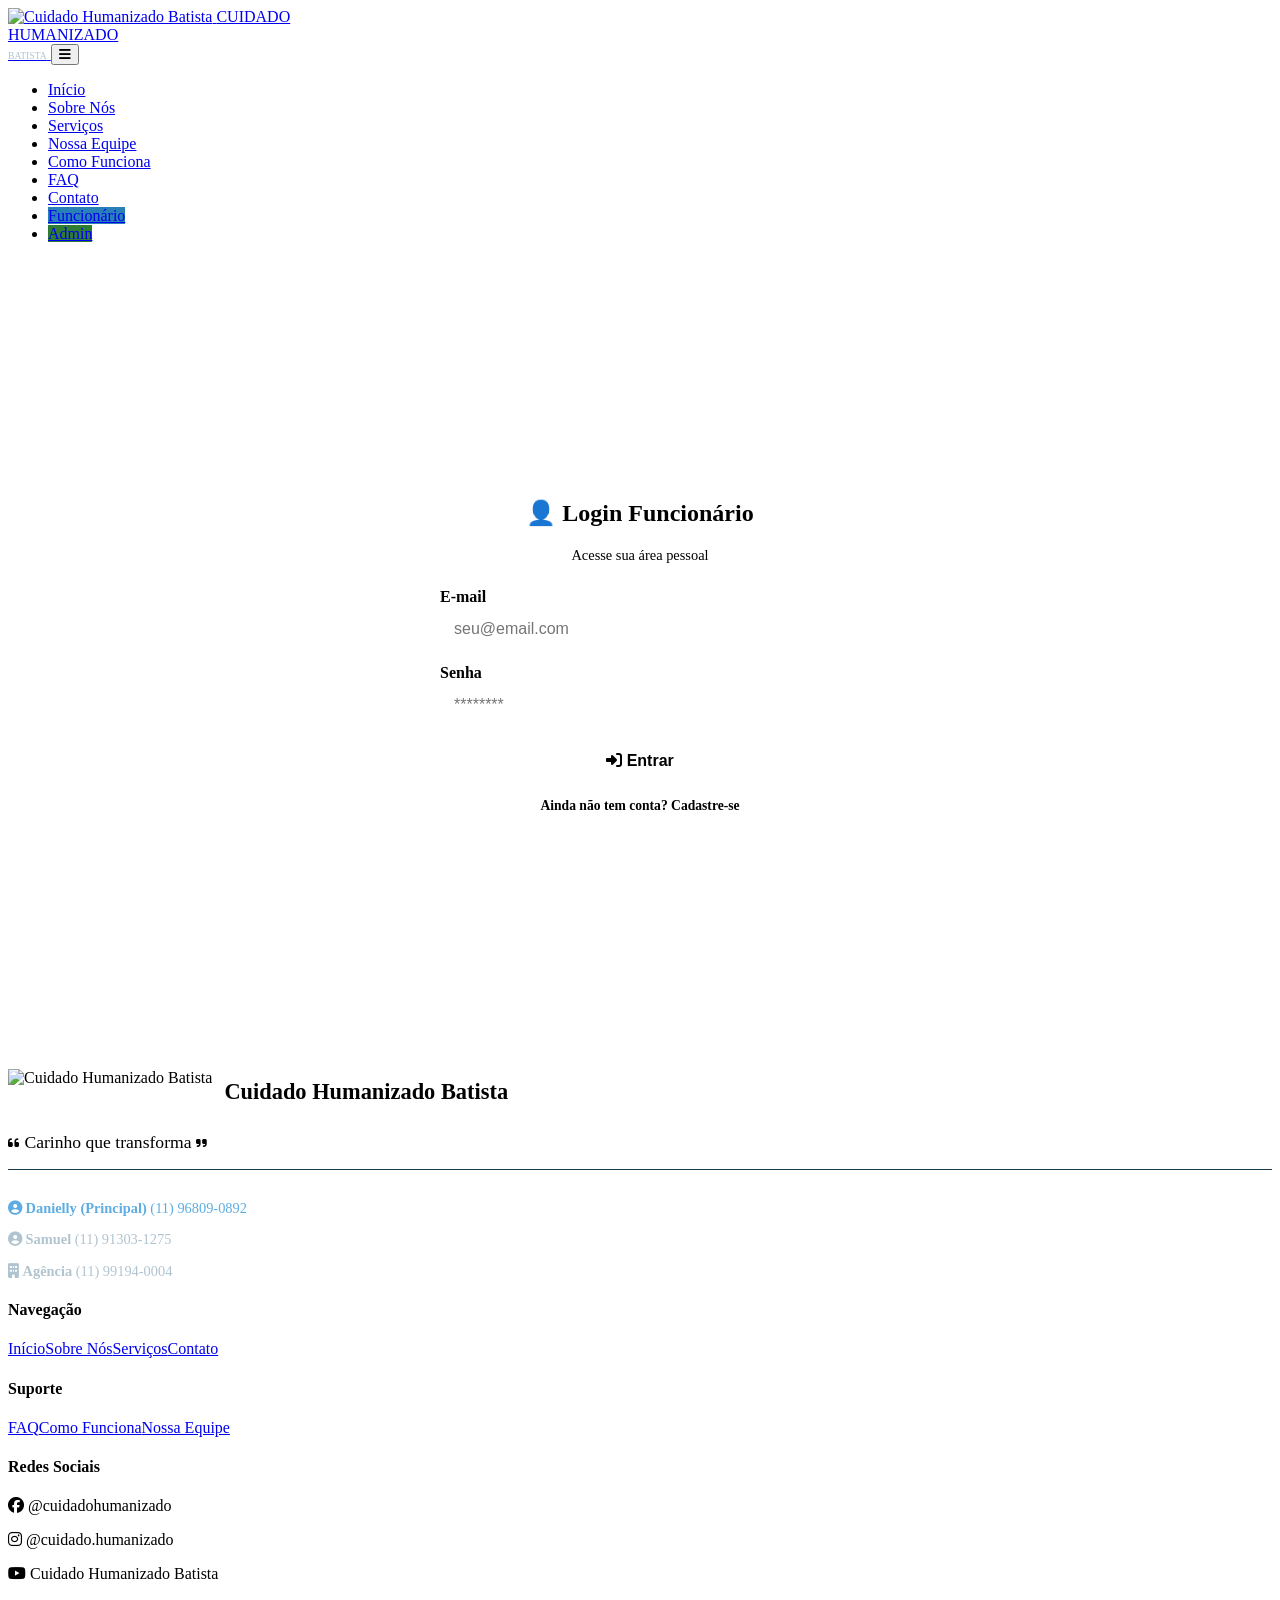
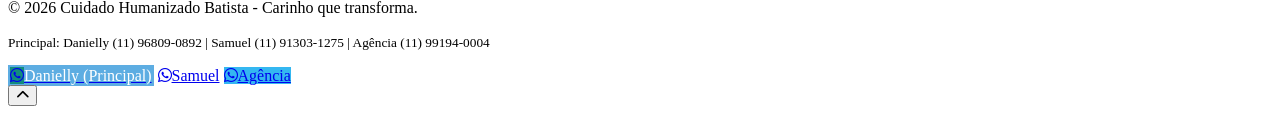
==== dashboard-funcionario.html @ bf466d5c "Create dashboard-funcionario.html" ====
<!DOCTYPE html>
<html lang="pt-br">
<head>
  <meta charset="UTF-8">
  <meta name="viewport" content="width=device-width, initial-scale=1.0">
  <title>Meu Perfil - Cuidado Humanizado Batista</title>
  <link href="https://fonts.googleapis.com/css2?family=Inter:opsz,wght@14..32,400;14..32,500;14..32,600;14..32,700;14..32,800&display=swap" rel="stylesheet">
  <link rel="stylesheet" href="https://cdnjs.cloudflare.com/ajax/libs/font-awesome/6.5.0/css/all.min.css">
  <link rel="stylesheet" href="css/style.css">
  <style>
    .dashboard-box { max-width: 700px; margin: 40px auto; background: var(--branco); padding: 40px; border-radius: var(--border-radius); box-shadow: var(--sombra); }
    .dashboard-box .avatar { text-align: center; font-size: 4rem; color: var(--azul-medio); }
    .dashboard-box h2 { color: var(--azul-escuro); text-align: center; }
    .dashboard-box .info-grid { display: grid; grid-template-columns: 1fr 1fr; gap: 16px; margin-top: 20px; }
    .dashboard-box .info-item { background: var(--cinza-claro); padding: 12px 16px; border-radius: 8px; }
    .dashboard-box .info-item label { font-weight: 600; color: var(--azul-escuro); font-size: 0.8rem; display: block; }
    .dashboard-box .info-item p { margin: 4px 0 0; font-size: 1rem; }
    .dashboard-box .btn-logout { background: #e74c3c; color: #fff; border: none; padding: 10px 24px; border-radius: 30px; cursor: pointer; font-weight: 600; display: block; margin: 20px auto 0; transition: var(--transition); }
    .dashboard-box .btn-logout:hover { background: #c0392b; transform: scale(1.02); }
    .dashboard-box .status-badge { display: inline-block; padding: 4px 16px; border-radius: 20px; font-size: 0.8rem; font-weight: 600; }
    .status-ativo { background: #2ecc71; color: #fff; }
    .status-inativo { background: #e74c3c; color: #fff; }
  </style>
</head>
<body>

<header>
  <div class="container">
    <nav class="navbar">
      <a href="index.html" class="logo-img">
        <img src="https://i.postimg.cc/44HtyBF7/eb74c209-2d52-4f7a-a0ee-88cc4ad9f9d8.jpg" alt="Cuidado Humanizado Batista" style="height: 45px; width: auto;">
        <span class="logo-text">CUIDADO<br><span class="destaque">HUMANIZADO</span><br><small style="font-size:0.6rem; color:#B0C4D0;">BATISTA</small></span>
      </a>
      <button class="hamburger" aria-label="Menu"><i class="fas fa-bars"></i></button>
      <ul class="nav-links">
        <li><a href="index.html">Início</a></li>
        <li><a href="sobre.html">Sobre Nós</a></li>
        <li><a href="servicos.html">Serviços</a></li>
        <li><a href="equipe.html">Nossa Equipe</a></li>
        <li><a href="como-funciona.html">Como Funciona</a></li>
        <li><a href="faq.html">FAQ</a></li>
        <li><a href="contato.html">Contato</a></li>
        <li><a href="login-funcionario.html" class="btn-solicitar" style="background: #2980B9;">Funcionário</a></li>
        <li><a href="admin.html" class="btn-solicitar" style="background: #2E7D32;">Admin</a></li>
      </ul>
    </nav>
  </div>
</header>

<section style="padding: 120px 0 60px; min-height: 70vh;">
  <div class="container">
    <div class="dashboard-box" id="dashboardContainer">
      <div id="loadingPerfil" style="text-align:center; padding:40px;">
        <i class="fas fa-spinner fa-spin" style="font-size:2rem; color:var(--azul-medio);"></i>
        <p>Carregando seu perfil...</p>
      </div>
      <div id="perfilContent" style="display:none;">
        <div class="avatar"><i class="fas fa-user-circle"></i></div>
        <h2 id="funcNomeDisplay">Carregando...</h2>
        <p style="text-align:center; color:var(--cinza-claro-texto);" id="funcEmailDisplay"></p>
        <p style="text-align:center; margin-top:4px;"><span id="funcStatusBadge" class="status-badge status-ativo">Ativo</span></p>
        <div class="info-grid">
          <div class="info-item"><label>📅 Idade</label><p id="funcIdadeDisplay">-</p></div>
          <div class="info-item"><label>📞 Telefone</label><p id="funcTelefoneDisplay">-</p></div>
          <div class="info-item"><label>🕒 Disponibilidade</label><p id="funcDisponibilidadeDisplay">-</p></div>
          <div class="info-item"><label>💼 Especialidade</label><p id="funcEspecialidadeDisplay">-</p></div>
          <div class="info-item" style="grid-column: 1 / -1;"><label>📝 Descrição</label><p id="funcDescricaoDisplay">-</p></div>
        </div>
        <button class="btn-logout" onclick="logout()"><i class="fas fa-sign-out-alt"></i> Sair</button>
      </div>
    </div>
  </div>
</section>

<footer>
  <div class="container">
    <div class="footer-grid">
      <div class="footer-col">
        <div style="display: flex; align-items: center; gap: 12px; margin-bottom: 12px;">
          <img src="https://i.postimg.cc/44HtyBF7/eb74c209-2d52-4f7a-a0ee-88cc4ad9f9d8.jpg" alt="Cuidado Humanizado Batista" style="height: 45px; width: auto;">
          <span style="font-size: 1.4rem; font-weight: 700; color: var(--branco);">Cuidado Humanizado Batista</span>
        </div>
        <p style="color: var(--azul-claro); font-weight: 500; font-size: 1.1rem; margin-bottom: 12px;"><i class="fas fa-quote-left" style="font-size: 0.8rem;"></i> Carinho que transforma <i class="fas fa-quote-right" style="font-size: 0.8rem;"></i></p>
        <div style="margin-top: 16px; border-top: 1px solid #1A3A4F; padding-top: 16px;">
          <p style="color: #B0C4D0; font-size: 0.9rem; margin-bottom: 4px;"><i class="fas fa-user-circle" style="color: #5DADE2;"></i> <strong style="color: #5DADE2;">Danielly (Principal)</strong> <a href="tel:+5511968090892" style="color: #5DADE2; text-decoration: none;">(11) 96809-0892</a></p>
          <p style="color: #B0C4D0; font-size: 0.9rem; margin-bottom: 4px;"><i class="fas fa-user-circle"></i> <strong>Samuel</strong> <a href="tel:+5511913031275" style="color: #B0C4D0; text-decoration: none;">(11) 91303-1275</a></p>
          <p style="color: #B0C4D0; font-size: 0.9rem;"><i class="fas fa-building"></i> <strong>Agência</strong> <a href="tel:+5511991940004" style="color: #B0C4D0; text-decoration: none;">(11) 99194-0004</a></p>
        </div>
      </div>
      <div class="footer-col"><h4>Navegação</h4><a href="index.html">Início</a><a href="sobre.html">Sobre Nós</a><a href="servicos.html">Serviços</a><a href="contato.html">Contato</a></div>
      <div class="footer-col"><h4>Suporte</h4><a href="faq.html">FAQ</a><a href="como-funciona.html">Como Funciona</a><a href="equipe.html">Nossa Equipe</a></div>
      <div class="footer-col"><h4>Redes Sociais</h4><p><i class="fab fa-facebook"></i> @cuidadohumanizado</p><p><i class="fab fa-instagram"></i> @cuidado.humanizado</p><p><i class="fab fa-youtube"></i> Cuidado Humanizado Batista</p></div>
    </div>
    <div class="footer-bottom"><p>© 2026 Cuidado Humanizado Batista - Carinho que transforma.</p><p><small>Principal: Danielly (11) 96809-0892 | Samuel (11) 91303-1275 | Agência (11) 99194-0004</small></p></div>
  </div>
</footer>

<div class="whatsapp-float-container">
  <a href="https://wa.me/5511968090892" target="_blank" class="whatsapp-float danielly" style="background-color: #128C7E; border: 2px solid #5DADE2;"><i class="fab fa-whatsapp"></i><span class="label" style="background: #5DADE2; color: #fff;">Danielly (Principal)</span></a>
  <a href="https://wa.me/5511913031275" target="_blank" class="whatsapp-float samuel"><i class="fab fa-whatsapp"></i><span class="label">Samuel</span></a>
  <a href="https://wa.me/5511991940004" target="_blank" class="whatsapp-float agencia" style="background-color: #34B7F1;"><i class="fab fa-whatsapp"></i><span class="label">Agência</span></a>
</div>

<button id="btn-topo"><i class="fas fa-chevron-up"></i></button>

<script>
const API_URL = 'https://backend-cuidado-humanizado.onrender.com';
async function verificarAutenticacao() {
  const token = localStorage.getItem('token');
  const user = JSON.parse(localStorage.getItem('user') || '{}');
  if (!token || user.role !== 'funcionario') { window.location.href = 'login-funcionario.html'; return; }
  await carregarPerfil();
}
async function carregarPerfil() {
  const token = localStorage.getItem('token');
  const user = JSON.parse(localStorage.getItem('user') || '{}');
  try {
    const res = await fetch(`${API_URL}/api/funcionarios`, { headers: { 'Authorization': `Bearer ${token}` } });
    const data = await res.json();
    if (res.ok) {
      const funcionario = data.find(f => f.userId?._id === user.id || f.userId === user.id);
      if (funcionario) {
        document.getElementById('funcNomeDisplay').textContent = funcionario.nomeCompleto;
        document.getElementById('funcEmailDisplay').textContent = user.email;
        document.getElementById('funcIdadeDisplay').textContent = `${funcionario.idade} anos`;
        document.getElementById('funcTelefoneDisplay').textContent = funcionario.telefone;
        const disp = [];
        if (funcionario.disponibilidade?.manha) disp.push('🌅 Manhã');
        if (funcionario.disponibilidade?.tarde) disp.push('☀️ Tarde');
        if (funcionario.disponibilidade?.noite) disp.push('🌙 Noite');
        if (funcionario.disponibilidade?.finaisSemana) disp.push('📅 FDS');
        document.getElementById('funcDisponibilidadeDisplay').textContent = disp.length ? disp.join(' / ') : 'Não informado';
        document.getElementById('funcEspecialidadeDisplay').textContent = funcionario.especialidade || 'Não informada';
        document.getElementById('funcDescricaoDisplay').textContent = funcionario.descricao || 'Não informada';
        const statusBadge = document.getElementById('funcStatusBadge');
        if (funcionario.ativo !== false) { statusBadge.textContent = '✅ Ativo'; statusBadge.className = 'status-badge status-ativo'; } else { statusBadge.textContent = '❌ Inativo'; statusBadge.className = 'status-badge status-inativo'; }
        document.getElementById('loadingPerfil').style.display = 'none';
        document.getElementById('perfilContent').style.display = 'block';
      } else { document.getElementById('loadingPerfil').innerHTML = '<p style="color:#e74c3c;">❌ Perfil não encontrado. Entre em contato com o admin.</p>'; }
    } else { throw new Error('Erro ao carregar perfil'); }
  } catch (err) { document.getElementById('loadingPerfil').innerHTML = '<p style="color:#e74c3c;">❌ Erro ao carregar perfil. Tente novamente.</p>'; console.error(err); }
}
function logout() { localStorage.removeItem('token'); localStorage.removeItem('user'); window.location.href = 'login-funcionario.html'; }
const hamburger = document.querySelector('.hamburger'); const navLinks = document.querySelector('.nav-links');
if (hamburger && navLinks) { hamburger.addEventListener('click', function() { navLinks.classList.toggle('active'); const icon = this.querySelector('i'); if (icon) { icon.classList.toggle('fa-bars'); icon.classList.toggle('fa-times'); } }); }
verificarAutenticacao();
</script>
</body>
</html>
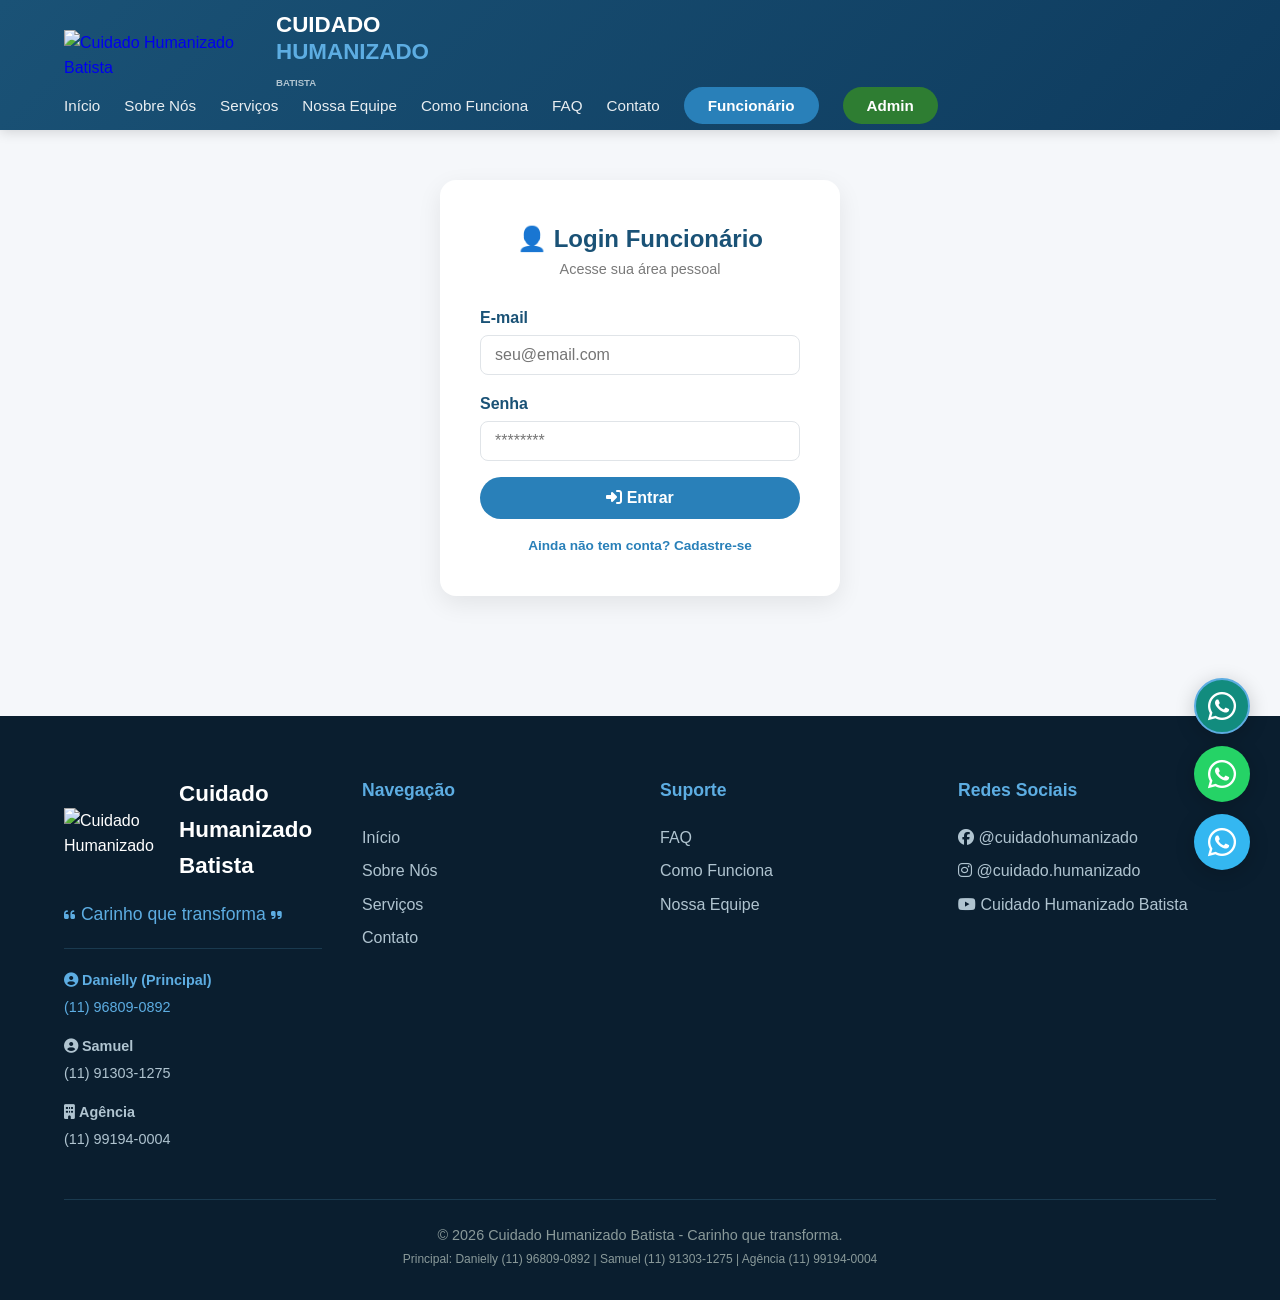
==== commit 16e9e059: "Refactor authentication and profile loading logic" ====
--- a/dashboard-funcionario.html
+++ b/dashboard-funcionario.html
@@ -105,44 +105,103 @@
 
 <script>
 const API_URL = 'https://backend-cuidado-humanizado.onrender.com';
+
+// ===== VERIFICAR AUTENTICAÇÃO =====
 async function verificarAutenticacao() {
   const token = localStorage.getItem('token');
   const user = JSON.parse(localStorage.getItem('user') || '{}');
-  if (!token || user.role !== 'funcionario') { window.location.href = 'login-funcionario.html'; return; }
+  
+  if (!token || user.role !== 'funcionario') {
+    window.location.href = 'login-funcionario.html';
+    return;
+  }
+  
   await carregarPerfil();
 }
+
+// ===== CARREGAR PERFIL =====
 async function carregarPerfil() {
   const token = localStorage.getItem('token');
   const user = JSON.parse(localStorage.getItem('user') || '{}');
+  
   try {
-    const res = await fetch(`${API_URL}/api/funcionarios`, { headers: { 'Authorization': `Bearer ${token}` } });
+    const res = await fetch(`${API_URL}/api/funcionarios`, {
+      headers: { 'Authorization': `Bearer ${token}` }
+    });
     const data = await res.json();
-    if (res.ok) {
-      const funcionario = data.find(f => f.userId?._id === user.id || f.userId === user.id);
-      if (funcionario) {
-        document.getElementById('funcNomeDisplay').textContent = funcionario.nomeCompleto;
-        document.getElementById('funcEmailDisplay').textContent = user.email;
-        document.getElementById('funcIdadeDisplay').textContent = `${funcionario.idade} anos`;
-        document.getElementById('funcTelefoneDisplay').textContent = funcionario.telefone;
-        const disp = [];
-        if (funcionario.disponibilidade?.manha) disp.push('🌅 Manhã');
-        if (funcionario.disponibilidade?.tarde) disp.push('☀️ Tarde');
-        if (funcionario.disponibilidade?.noite) disp.push('🌙 Noite');
-        if (funcionario.disponibilidade?.finaisSemana) disp.push('📅 FDS');
-        document.getElementById('funcDisponibilidadeDisplay').textContent = disp.length ? disp.join(' / ') : 'Não informado';
-        document.getElementById('funcEspecialidadeDisplay').textContent = funcionario.especialidade || 'Não informada';
-        document.getElementById('funcDescricaoDisplay').textContent = funcionario.descricao || 'Não informada';
-        const statusBadge = document.getElementById('funcStatusBadge');
-        if (funcionario.ativo !== false) { statusBadge.textContent = '✅ Ativo'; statusBadge.className = 'status-badge status-ativo'; } else { statusBadge.textContent = '❌ Inativo'; statusBadge.className = 'status-badge status-inativo'; }
-        document.getElementById('loadingPerfil').style.display = 'none';
-        document.getElementById('perfilContent').style.display = 'block';
-      } else { document.getElementById('loadingPerfil').innerHTML = '<p style="color:#e74c3c;">❌ Perfil não encontrado. Entre em contato com o admin.</p>'; }
-    } else { throw new Error('Erro ao carregar perfil'); }
-  } catch (err) { document.getElementById('loadingPerfil').innerHTML = '<p style="color:#e74c3c;">❌ Erro ao carregar perfil. Tente novamente.</p>'; console.error(err); }
-}
-function logout() { localStorage.removeItem('token'); localStorage.removeItem('user'); window.location.href = 'login-funcionario.html'; }
-const hamburger = document.querySelector('.hamburger'); const navLinks = document.querySelector('.nav-links');
-if (hamburger && navLinks) { hamburger.addEventListener('click', function() { navLinks.classList.toggle('active'); const icon = this.querySelector('i'); if (icon) { icon.classList.toggle('fa-bars'); icon.classList.toggle('fa-times'); } }); }
+
+    if (!res.ok) {
+      throw new Error(data.message || 'Erro ao carregar perfil');
+    }
+
+    // Encontra o funcionário com o userId correspondente
+    const funcionario = data.find(f => f.userId?._id === user.id || f.userId === user.id);
+
+    if (!funcionario) {
+      document.getElementById('loadingPerfil').innerHTML = 
+        '<p style="color:#e74c3c;">❌ Perfil não encontrado. Entre em contato com o admin.</p>';
+      return;
+    }
+
+    // Preenche os dados
+    document.getElementById('funcNomeDisplay').textContent = funcionario.nomeCompleto;
+    document.getElementById('funcEmailDisplay').textContent = user.email;
+    document.getElementById('funcIdadeDisplay').textContent = `${funcionario.idade} anos`;
+    document.getElementById('funcTelefoneDisplay').textContent = funcionario.telefone;
+
+    // Disponibilidade
+    const disp = [];
+    if (funcionario.disponibilidade?.manha) disp.push('🌅 Manhã');
+    if (funcionario.disponibilidade?.tarde) disp.push('☀️ Tarde');
+    if (funcionario.disponibilidade?.noite) disp.push('🌙 Noite');
+    if (funcionario.disponibilidade?.finaisSemana) disp.push('📅 FDS');
+    document.getElementById('funcDisponibilidadeDisplay').textContent = disp.length ? disp.join(' / ') : 'Não informado';
+
+    document.getElementById('funcEspecialidadeDisplay').textContent = funcionario.especialidade || 'Não informada';
+    document.getElementById('funcDescricaoDisplay').textContent = funcionario.descricao || 'Não informada';
+
+    // Status
+    const statusBadge = document.getElementById('funcStatusBadge');
+    if (funcionario.ativo !== false) {
+      statusBadge.textContent = '✅ Ativo';
+      statusBadge.className = 'status-badge status-ativo';
+    } else {
+      statusBadge.textContent = '❌ Inativo';
+      statusBadge.className = 'status-badge status-inativo';
+    }
+
+    document.getElementById('loadingPerfil').style.display = 'none';
+    document.getElementById('perfilContent').style.display = 'block';
+
+  } catch (err) {
+    console.error('Erro ao carregar perfil:', err);
+    document.getElementById('loadingPerfil').innerHTML = 
+      `<p style="color:#e74c3c;">❌ Erro ao carregar perfil: ${err.message}. Tente novamente.</p>`;
+  }
+}
+
+// ===== LOGOUT =====
+function logout() {
+  localStorage.removeItem('token');
+  localStorage.removeItem('user');
+  window.location.href = 'login-funcionario.html';
+}
+
+// ===== MENU MOBILE =====
+const hamburger = document.querySelector('.hamburger');
+const navLinks = document.querySelector('.nav-links');
+if (hamburger && navLinks) {
+  hamburger.addEventListener('click', function() {
+    navLinks.classList.toggle('active');
+    const icon = this.querySelector('i');
+    if (icon) {
+      icon.classList.toggle('fa-bars');
+      icon.classList.toggle('fa-times');
+    }
+  });
+}
+
+// ===== INICIAR =====
 verificarAutenticacao();
 </script>
 </body>
--- a/css/style.css
+++ b/css/style.css
@@ -0,0 +1,750 @@
+/* ============================================
+   CSS GLOBAL - CUIDADO HUMANIZADO BATISTA
+   Paleta: Verde suave, Azul, Branco, Cinza
+   ============================================ */
+
+* {
+  margin: 0;
+  padding: 0;
+  box-sizing: border-box;
+}
+
+:root {
+  --verde-principal: #2E7D32;
+  --verde-suave: #66BB6A;
+  --verde-claro: #A5D6A7;
+  --azul-escuro: #1A5276;
+  --azul-medio: #2980B9;
+  --azul-claro: #5DADE2;
+  --branco: #FFFFFF;
+  --cinza-claro: #F5F7FA;
+  --cinza-borda: #E0E4E8;
+  --cinza-texto: #4A4A4A;
+  --cinza-claro-texto: #7A7A7A;
+  --sombra: 0 8px 24px rgba(0, 0, 0, 0.08);
+  --sombra-hover: 0 12px 32px rgba(0, 0, 0, 0.15);
+  --border-radius: 16px;
+  --transition: 0.3s ease;
+  --fonte-principal: 'Inter', 'Segoe UI', sans-serif;
+}
+
+body {
+  font-family: var(--fonte-principal);
+  background-color: var(--cinza-claro);
+  color: var(--cinza-texto);
+  line-height: 1.6;
+  overflow-x: hidden;
+}
+
+.container {
+  max-width: 1200px;
+  margin: 0 auto;
+  padding: 0 24px;
+}
+
+/* ===== LOGOTIPO ===== */
+.logo-img {
+  display: flex;
+  align-items: center;
+  gap: 12px;
+  text-decoration: none;
+}
+.logo-img img {
+  height: 50px;
+  width: auto;
+  max-width: 200px;
+}
+.logo-text {
+  font-size: 1.4rem;
+  font-weight: 700;
+  color: var(--branco);
+  line-height: 1.2;
+}
+.logo-text .destaque {
+  color: var(--azul-claro);
+}
+
+/* ===== BOTÕES ===== */
+.btn {
+  display: inline-block;
+  padding: 14px 32px;
+  border-radius: 50px;
+  font-weight: 600;
+  font-size: 1rem;
+  text-decoration: none;
+  transition: var(--transition);
+  border: none;
+  cursor: pointer;
+  text-align: center;
+}
+
+.btn-primario {
+  background-color: var(--verde-principal);
+  color: var(--branco);
+  box-shadow: 0 4px 12px rgba(46, 125, 50, 0.3);
+}
+.btn-primario:hover {
+  background-color: #1B5E20;
+  transform: translateY(-2px);
+  box-shadow: 0 8px 20px rgba(46, 125, 50, 0.4);
+}
+
+.btn-azul {
+  background-color: var(--azul-medio);
+  color: var(--branco);
+  box-shadow: 0 4px 12px rgba(41, 128, 185, 0.3);
+}
+.btn-azul:hover {
+  background-color: var(--azul-escuro);
+  transform: translateY(-2px);
+  box-shadow: 0 8px 20px rgba(41, 128, 185, 0.4);
+}
+
+.btn-secundario {
+  background-color: transparent;
+  color: var(--verde-principal);
+  border: 2px solid var(--verde-principal);
+}
+.btn-secundario:hover {
+  background-color: var(--verde-principal);
+  color: var(--branco);
+  transform: translateY(-2px);
+}
+
+.btn-destaque {
+  background-color: var(--azul-claro);
+  color: var(--branco);
+  box-shadow: 0 4px 12px rgba(93, 173, 226, 0.3);
+}
+.btn-destaque:hover {
+  background-color: var(--azul-medio);
+  transform: translateY(-2px);
+  box-shadow: 0 8px 20px rgba(93, 173, 226, 0.4);
+}
+
+/* ===== TÍTULOS ===== */
+.section-titulo {
+  font-size: 2.4rem;
+  color: var(--azul-escuro);
+  margin-bottom: 12px;
+  font-weight: 700;
+  letter-spacing: -0.5px;
+}
+
+.section-titulo span {
+  color: var(--verde-principal);
+}
+
+.section-subtitulo {
+  font-size: 1.2rem;
+  color: var(--cinza-claro-texto);
+  margin-bottom: 48px;
+  text-align: center;
+  max-width: 700px;
+  margin-left: auto;
+  margin-right: auto;
+}
+
+.text-center {
+  text-align: center;
+}
+
+/* ===== HEADER / MENU ===== */
+header {
+  background: linear-gradient(135deg, var(--azul-escuro) 0%, #0E3B5E 100%);
+  box-shadow: 0 2px 12px rgba(0,0,0,0.15);
+  position: fixed;
+  width: 100%;
+  top: 0;
+  z-index: 1000;
+  transition: var(--transition);
+}
+
+header.scrolled {
+  box-shadow: 0 4px 20px rgba(0,0,0,0.3);
+}
+
+.navbar {
+  display: flex;
+  justify-content: space-between;
+  align-items: center;
+  padding: 12px 0;
+  flex-wrap: wrap;
+}
+
+.nav-links {
+  display: flex;
+  list-style: none;
+  gap: 24px;
+  align-items: center;
+  flex-wrap: wrap;
+}
+
+.nav-links a {
+  text-decoration: none;
+  color: var(--branco);
+  font-weight: 500;
+  transition: var(--transition);
+  position: relative;
+  font-size: 0.95rem;
+  opacity: 0.9;
+}
+
+.nav-links a::after {
+  content: '';
+  position: absolute;
+  bottom: -4px;
+  left: 0;
+  width: 0;
+  height: 2px;
+  background-color: var(--azul-claro);
+  transition: var(--transition);
+}
+
+.nav-links a:hover::after,
+.nav-links a.active::after {
+  width: 100%;
+}
+
+.nav-links a:hover {
+  opacity: 1;
+  color: var(--azul-claro);
+}
+
+.nav-links .btn-solicitar {
+  background-color: var(--azul-claro);
+  color: var(--branco) !important;
+  padding: 10px 24px;
+  border-radius: 50px;
+  transition: var(--transition);
+  font-weight: 600;
+  opacity: 1;
+}
+
+.nav-links .btn-solicitar:hover {
+  background-color: var(--branco);
+  color: var(--azul-escuro) !important;
+  transform: translateY(-2px);
+  box-shadow: 0 4px 12px rgba(255,255,255,0.2);
+}
+
+.nav-links .btn-solicitar::after {
+  display: none;
+}
+
+.hamburger {
+  display: none;
+  font-size: 1.8rem;
+  cursor: pointer;
+  color: var(--branco);
+  background: none;
+  border: none;
+  transition: var(--transition);
+}
+
+/* ===== HERO ===== */
+.hero {
+  padding: 140px 0 80px;
+  background: linear-gradient(135deg, #E8F5E9 0%, #D6EAF8 100%);
+  min-height: 80vh;
+  display: flex;
+  align-items: center;
+}
+
+.hero-grid {
+  display: grid;
+  grid-template-columns: 1fr 1fr;
+  gap: 60px;
+  align-items: center;
+}
+
+.hero-texto h1 {
+  font-size: 3.2rem;
+  font-weight: 800;
+  color: var(--azul-escuro);
+  line-height: 1.2;
+  margin-bottom: 20px;
+}
+
+.hero-texto h1 span {
+  color: var(--verde-principal);
+}
+
+.hero-texto p {
+  font-size: 1.2rem;
+  color: var(--cinza-claro-texto);
+  margin-bottom: 32px;
+  max-width: 500px;
+}
+
+.hero-botoes {
+  display: flex;
+  gap: 16px;
+  flex-wrap: wrap;
+}
+
+.hero-imagem {
+  display: flex;
+  justify-content: center;
+  align-items: center;
+}
+
+.hero-imagem-placeholder {
+  background: var(--branco);
+  border-radius: var(--border-radius);
+  padding: 40px;
+  box-shadow: var(--sombra);
+  text-align: center;
+  width: 100%;
+  max-width: 500px;
+  border: 1px solid var(--azul-claro);
+}
+
+/* ===== SEÇÕES ===== */
+section {
+  padding: 80px 0;
+}
+
+.section-bg-claro {
+  background-color: var(--branco);
+}
+
+.section-bg-cinza {
+  background-color: var(--cinza-claro);
+}
+
+.section-bg-azul-claro {
+  background-color: #EBF5FB;
+}
+
+/* ===== CARDS ===== */
+.card-grid {
+  display: grid;
+  grid-template-columns: repeat(auto-fill, minmax(260px, 1fr));
+  gap: 32px;
+}
+
+.card {
+  background: var(--branco);
+  border-radius: var(--border-radius);
+  padding: 32px 24px;
+  box-shadow: var(--sombra);
+  transition: var(--transition);
+  border: 1px solid var(--cinza-borda);
+  text-align: center;
+}
+
+.card:hover {
+  transform: translateY(-8px);
+  box-shadow: var(--sombra-hover);
+  border-color: var(--azul-medio);
+}
+
+.card i {
+  font-size: 3rem;
+  color: var(--azul-medio);
+  margin-bottom: 16px;
+}
+
+.card h3 {
+  font-size: 1.3rem;
+  margin-bottom: 8px;
+  color: var(--azul-escuro);
+}
+
+.card p {
+  color: var(--cinza-claro-texto);
+  font-size: 0.95rem;
+  margin-bottom: 16px;
+}
+
+.card .btn {
+  padding: 8px 24px;
+  font-size: 0.9rem;
+}
+
+/* ===== DEPOIMENTOS ===== */
+.depoimento {
+  background: var(--branco);
+  padding: 32px;
+  border-radius: var(--border-radius);
+  box-shadow: var(--sombra);
+  border-left: 4px solid var(--azul-medio);
+}
+
+.depoimento p {
+  font-style: italic;
+  font-size: 1.05rem;
+  color: var(--cinza-texto);
+}
+
+.depoimento .autor {
+  margin-top: 16px;
+  font-weight: 600;
+  color: var(--azul-escuro);
+}
+
+/* ===== TIMELINE ===== */
+.timeline {
+  position: relative;
+  padding-left: 40px;
+}
+
+.timeline-item {
+  position: relative;
+  padding-bottom: 48px;
+  padding-left: 20px;
+  border-left: 3px solid var(--azul-claro);
+}
+
+.timeline-item:last-child {
+  border-left: none;
+}
+
+.timeline-item::before {
+  content: '';
+  position: absolute;
+  left: -9px;
+  top: 0;
+  width: 16px;
+  height: 16px;
+  background: var(--azul-medio);
+  border-radius: 50%;
+  border: 3px solid var(--branco);
+  box-shadow: 0 0 0 3px var(--azul-medio);
+}
+
+.timeline-item .numero {
+  font-weight: 700;
+  color: var(--azul-escuro);
+  font-size: 1.2rem;
+}
+
+.timeline-item h4 {
+  font-size: 1.2rem;
+  margin: 4px 0 6px;
+  color: var(--azul-escuro);
+}
+
+.timeline-item p {
+  color: var(--cinza-claro-texto);
+}
+
+/* ===== FAQ ACCORDION ===== */
+.faq-item {
+  background: var(--branco);
+  border-radius: var(--border-radius);
+  margin-bottom: 16px;
+  box-shadow: var(--sombra);
+  overflow: hidden;
+  border: 1px solid var(--cinza-borda);
+}
+
+.faq-pergunta {
+  padding: 18px 24px;
+  display: flex;
+  justify-content: space-between;
+  align-items: center;
+  cursor: pointer;
+  font-weight: 600;
+  color: var(--azul-escuro);
+  transition: var(--transition);
+  background: var(--branco);
+  border: none;
+  width: 100%;
+  text-align: left;
+  font-size: 1rem;
+}
+
+.faq-pergunta:hover {
+  background: var(--cinza-claro);
+}
+
+.faq-pergunta i {
+  transition: var(--transition);
+  color: var(--azul-medio);
+}
+
+.faq-item.active .faq-pergunta i {
+  transform: rotate(180deg);
+}
+
+.faq-resposta {
+  max-height: 0;
+  overflow: hidden;
+  transition: max-height 0.4s ease, padding 0.3s ease;
+  padding: 0 24px;
+  color: var(--cinza-claro-texto);
+}
+
+.faq-item.active .faq-resposta {
+  max-height: 300px;
+  padding: 0 24px 24px;
+}
+
+/* ===== CONTATO ===== */
+.contato-grid {
+  display: grid;
+  grid-template-columns: 1fr 1fr;
+  gap: 48px;
+}
+
+.form-group {
+  margin-bottom: 20px;
+}
+
+.form-group label {
+  display: block;
+  font-weight: 500;
+  margin-bottom: 6px;
+  color: var(--azul-escuro);
+}
+
+.form-group input,
+.form-group select,
+.form-group textarea {
+  width: 100%;
+  padding: 12px 16px;
+  border-radius: 12px;
+  border: 1px solid var(--cinza-borda);
+  font-size: 1rem;
+  transition: var(--transition);
+  background: var(--branco);
+  font-family: inherit;
+}
+
+.form-group input:focus,
+.form-group select:focus,
+.form-group textarea:focus {
+  outline: none;
+  border-color: var(--azul-medio);
+  box-shadow: 0 0 0 4px rgba(41, 128, 185, 0.12);
+}
+
+.form-group textarea {
+  min-height: 120px;
+  resize: vertical;
+}
+
+.info-contato {
+  background: var(--branco);
+  padding: 32px;
+  border-radius: var(--border-radius);
+  box-shadow: var(--sombra);
+  border-top: 4px solid var(--azul-medio);
+}
+
+.info-contato-item {
+  display: flex;
+  align-items: center;
+  gap: 16px;
+  padding: 12px 0;
+  border-bottom: 1px solid var(--cinza-borda);
+}
+
+.info-contato-item:last-child {
+  border-bottom: none;
+}
+
+.info-contato-item i {
+  font-size: 1.4rem;
+  color: var(--azul-medio);
+  width: 32px;
+  text-align: center;
+}
+
+.info-contato-item p {
+  margin: 0;
+}
+
+/* ===== MAPA FICTÍCIO ===== */
+.mapa-placeholder {
+  background: #EBF5FB;
+  border-radius: var(--border-radius);
+  padding: 60px 20px;
+  text-align: center;
+  margin-top: 32px;
+  color: var(--cinza-claro-texto);
+  border: 1px dashed var(--azul-claro);
+}
+
+.mapa-placeholder i {
+  font-size: 4rem;
+  color: var(--azul-medio);
+  margin-bottom: 12px;
+}
+
+/* ===== RODAPÉ ===== */
+footer {
+  background: #0A1E2F;
+  color: var(--branco);
+  padding: 60px 0 30px;
+}
+
+.footer-grid {
+  display: grid;
+  grid-template-columns: repeat(auto-fit, minmax(180px, 1fr));
+  gap: 40px;
+  margin-bottom: 40px;
+}
+
+.footer-col h4 {
+  color: var(--azul-claro);
+  margin-bottom: 16px;
+  font-size: 1.1rem;
+}
+
+.footer-col p,
+.footer-col a {
+  color: #B0C4D0;
+  text-decoration: none;
+  display: block;
+  padding: 4px 0;
+  transition: var(--transition);
+}
+
+.footer-col a:hover {
+  color: var(--branco);
+  padding-left: 4px;
+}
+
+.footer-bottom {
+  border-top: 1px solid #1A3A4F;
+  padding-top: 24px;
+  text-align: center;
+  color: #8A9A9A;
+  font-size: 0.9rem;
+}
+
+.footer-bottom a {
+  color: var(--azul-claro);
+  text-decoration: none;
+}
+
+/* ===== ANIMAÇÕES ===== */
+.animate-on-scroll {
+  opacity: 0;
+  transform: translateY(30px);
+  transition: opacity 0.7s ease, transform 0.7s ease;
+}
+
+.animate-on-scroll.show {
+  opacity: 1;
+  transform: translateY(0);
+}
+
+/* ===== BOTÃO VOLTAR AO TOPO ===== */
+#btn-topo {
+  position: fixed;
+  bottom: 100px;
+  right: 30px;
+  background: var(--azul-medio);
+  color: var(--branco);
+  border: none;
+  border-radius: 50%;
+  width: 50px;
+  height: 50px;
+  font-size: 1.4rem;
+  cursor: pointer;
+  box-shadow: var(--sombra);
+  transition: var(--transition);
+  opacity: 0;
+  visibility: hidden;
+  z-index: 999;
+}
+
+#btn-topo.show {
+  opacity: 1;
+  visibility: visible;
+}
+
+#btn-topo:hover {
+  background: var(--azul-escuro);
+  transform: translateY(-4px);
+}
+
+/* ===== WHATSAPP FLOAT ===== */
+.whatsapp-float-container {
+  position: fixed;
+  bottom: 30px;
+  right: 30px;
+  z-index: 9999;
+  display: flex;
+  flex-direction: column;
+  gap: 12px;
+  align-items: flex-end;
+}
+
+.whatsapp-float {
+  display: flex;
+  align-items: center;
+  justify-content: center;
+  width: 56px;
+  height: 56px;
+  border-radius: 50%;
+  color: #fff;
+  font-size: 2rem;
+  box-shadow: 0 4px 20px rgba(0,0,0,0.2);
+  transition: all 0.3s ease;
+  text-decoration: none;
+  animation: pulse-whatsapp 2s infinite;
+  position: relative;
+}
+
+.whatsapp-float.samuel { background-color: #25d366; animation-delay: 0s; }
+.whatsapp-float.danielly { background-color: #128C7E; animation-delay: 0.5s; border: 2px solid #5DADE2; }
+.whatsapp-float.agencia { background-color: #34B7F1; animation-delay: 0.25s; }
+
+.whatsapp-float:hover { transform: scale(1.1); filter: brightness(1.1); }
+.whatsapp-float .label {
+  display: none;
+  position: absolute;
+  right: 70px;
+  background: rgba(0,0,0,0.8);
+  color: #fff;
+  padding: 4px 12px;
+  border-radius: 20px;
+  font-size: 0.8rem;
+  white-space: nowrap;
+  font-weight: 500;
+}
+.whatsapp-float:hover .label { display: block; }
+
+@keyframes pulse-whatsapp {
+  0% { box-shadow: 0 0 0 0 rgba(37, 211, 102, 0.4); }
+  70% { box-shadow: 0 0 0 15px rgba(37, 211, 102, 0); }
+  100% { box-shadow: 0 0 0 0 rgba(37, 211, 102, 0); }
+}
+
+/* ===== RESPONSIVIDADE ===== */
+@media (max-width: 992px) {
+  .hero-grid { grid-template-columns: 1fr; text-align: center; }
+  .hero-texto p { margin-left: auto; margin-right: auto; }
+  .hero-botoes { justify-content: center; }
+  .contato-grid { grid-template-columns: 1fr; }
+}
+
+@media (max-width: 768px) {
+  .hamburger { display: block; }
+  .nav-links { display: none; flex-direction: column; width: 100%; gap: 16px; padding: 20px 0; background: var(--azul-escuro); border-top: 1px solid rgba(255,255,255,0.1); }
+  .nav-links.active { display: flex; }
+  .hero-texto h1 { font-size: 2.2rem; }
+  .section-titulo { font-size: 1.8rem; }
+  .hero { padding: 120px 0 60px; }
+  .card-grid { grid-template-columns: 1fr; }
+  .timeline { padding-left: 20px; }
+  .footer-grid { grid-template-columns: 1fr; gap: 24px; }
+  .whatsapp-float { width: 48px; height: 48px; font-size: 1.6rem; }
+  .whatsapp-float .label { display: none !important; }
+  #btn-topo { bottom: 80px; right: 16px; width: 44px; height: 44px; font-size: 1.2rem; }
+}
+
+@media (max-width: 480px) {
+  .hero-texto h1 { font-size: 1.8rem; }
+  .btn { padding: 12px 24px; font-size: 0.9rem; }
+  .container { padding: 0 16px; }
+  .logo-text { font-size: 1rem; }
+  .logo-img img { height: 35px; }
+  .whatsapp-float { width: 44px; height: 44px; font-size: 1.4rem; }
+  .whatsapp-float-container { bottom: 16px; right: 16px; gap: 6px; }
+}
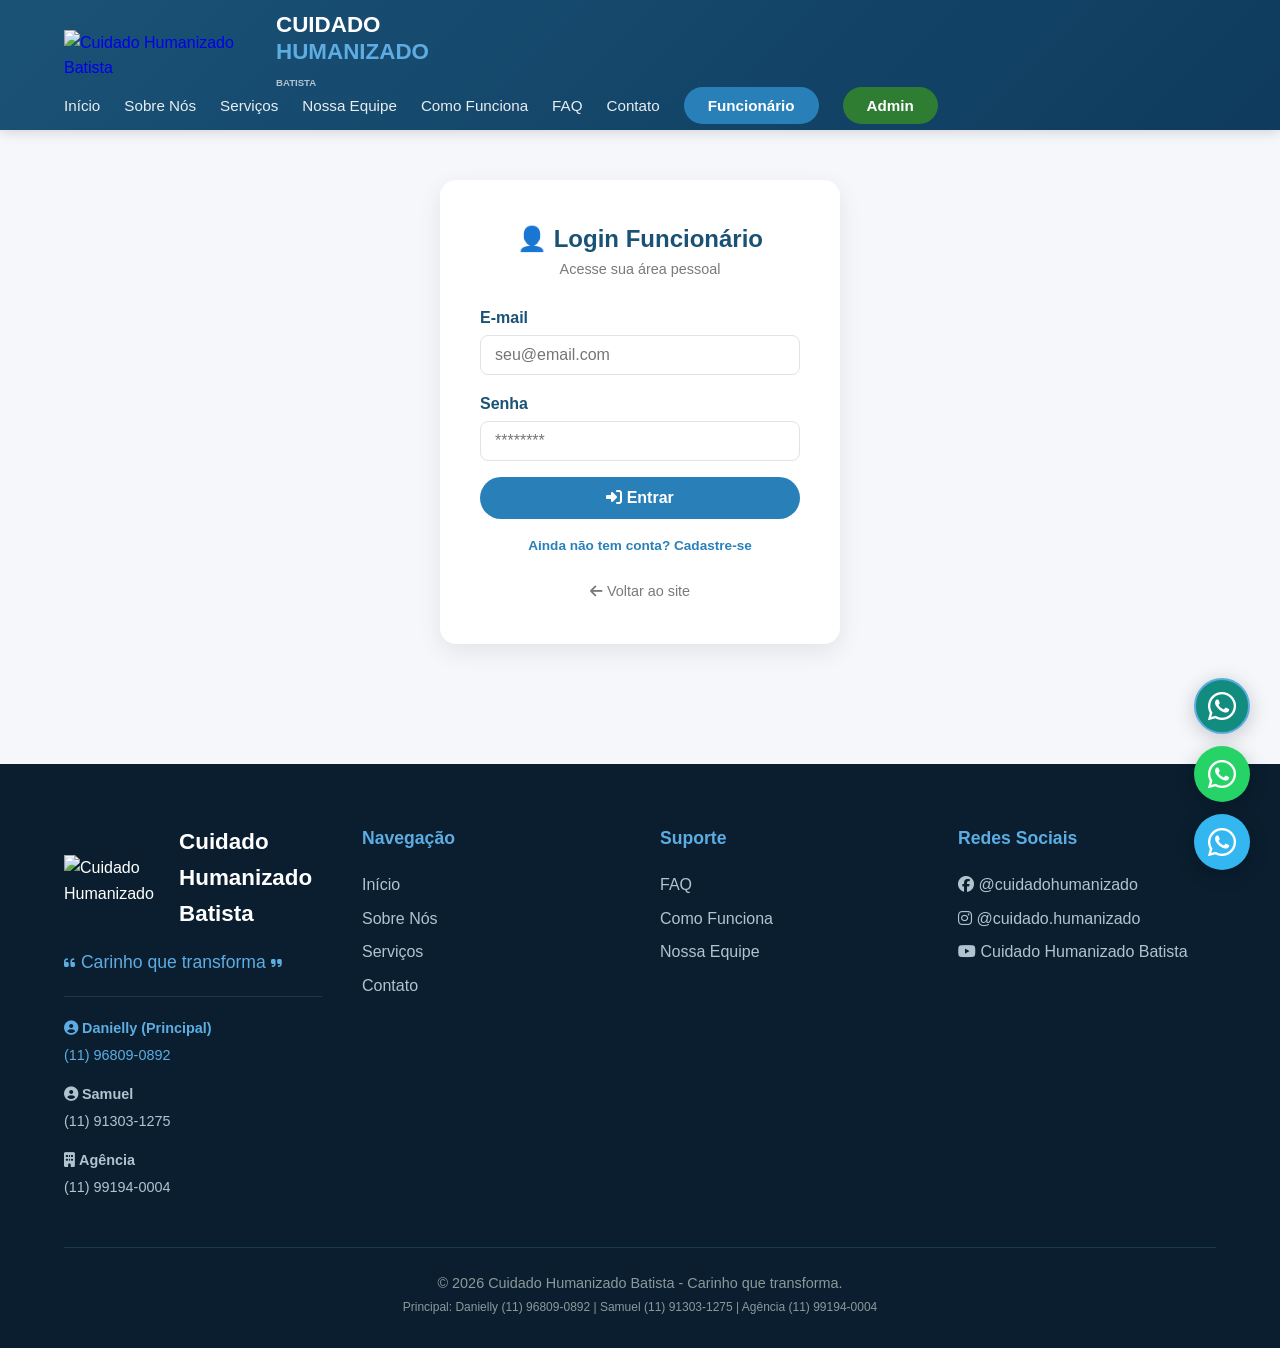
==== commit 73cb5f24: "Add back button to dashboard functionality" ====
--- a/dashboard-funcionario.html
+++ b/dashboard-funcionario.html
@@ -20,6 +20,8 @@
     .dashboard-box .status-badge { display: inline-block; padding: 4px 16px; border-radius: 20px; font-size: 0.8rem; font-weight: 600; }
     .status-ativo { background: #2ecc71; color: #fff; }
     .status-inativo { background: #e74c3c; color: #fff; }
+    .btn-voltar-site { display: inline-block; margin-top: 12px; color: var(--cinza-claro-texto); text-decoration: none; font-size: 0.9rem; text-align: center; }
+    .btn-voltar-site:hover { color: var(--azul-medio); }
   </style>
 </head>
 <body>
@@ -67,6 +69,9 @@
           <div class="info-item" style="grid-column: 1 / -1;"><label>📝 Descrição</label><p id="funcDescricaoDisplay">-</p></div>
         </div>
         <button class="btn-logout" onclick="logout()"><i class="fas fa-sign-out-alt"></i> Sair</button>
+        <div style="text-align:center; margin-top:12px;">
+          <a href="index.html" class="btn-voltar-site"><i class="fas fa-arrow-left"></i> Voltar ao site</a>
+        </div>
       </div>
     </div>
   </div>
@@ -111,6 +116,7 @@
   const token = localStorage.getItem('token');
   const user = JSON.parse(localStorage.getItem('user') || '{}');
   
+  // Se não tiver token ou não for funcionário, vai para o login
   if (!token || user.role !== 'funcionario') {
     window.location.href = 'login-funcionario.html';
     return;
